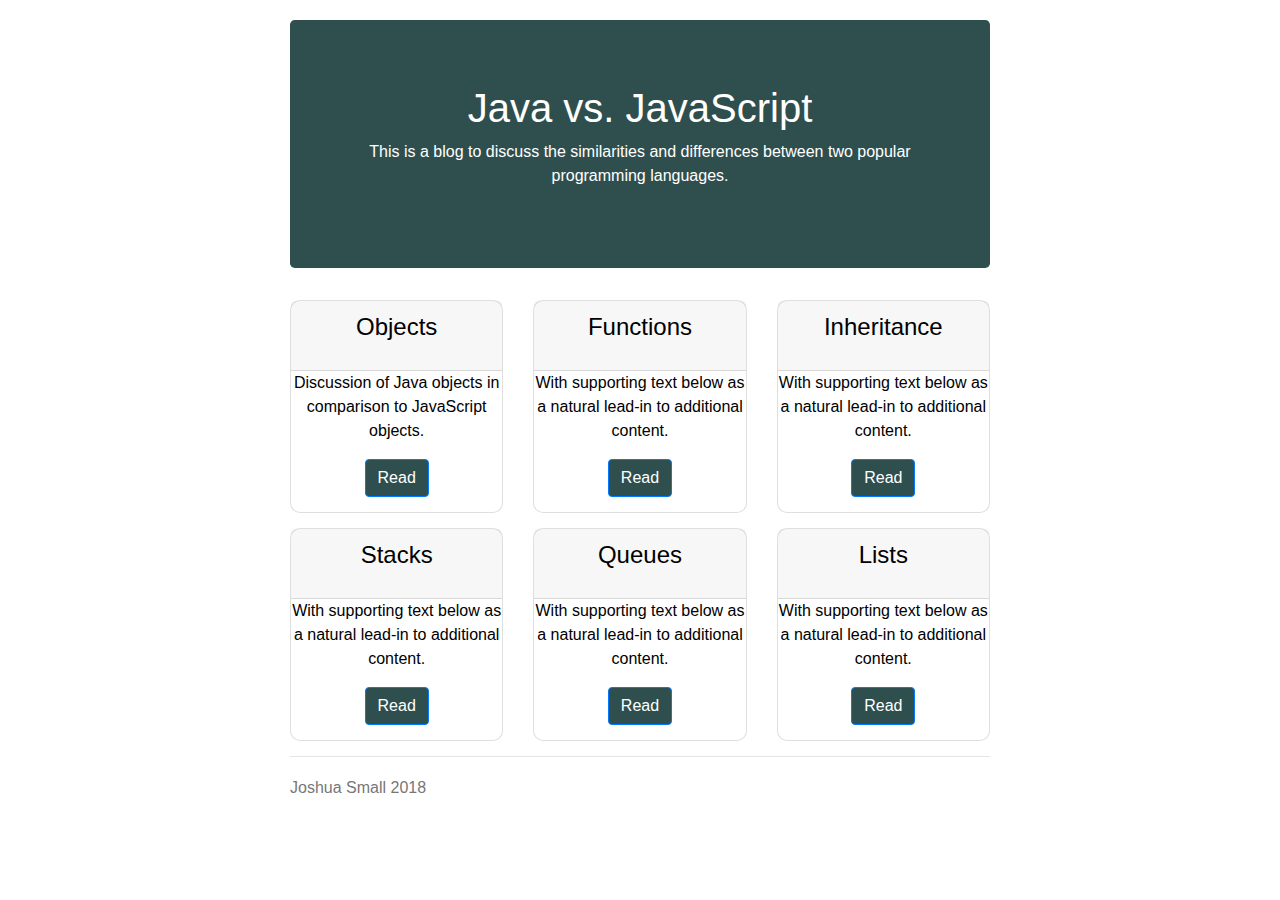
==== index.html @ ed1ac529 "adding initial files" ====
<!DOCTYPE html>
<html>
<head>
  <!-- set viewport -->
  <meta name="viewport" content="width=device-width, initial-scale=1.0">
  <!-- Bootstrap 4 CDN -->
  <link rel="stylesheet" href="https://maxcdn.bootstrapcdn.com/bootstrap/4.0.0/css/bootstrap.min.css" integrity="sha384-Gn5384xqQ1aoWXA+058RXPxPg6fy4IWvTNh0E263XmFcJlSAwiGgFAW/dAiS6JXm" crossorigin="anonymous">
  <!-- custom style sheet -->
  <link rel="stylesheet" href="styles/css.css">

</head>

<body>
    <div class="container"> <!-- open the container -->
      <div class="jumbotron">
        <h1>Java vs. JavaScript</h1>
        <p>
          This is a blog to discuss the similarities and differences between two popular programming languages.
        </p>
      </div>

      <div class="row"> <!-- open row one -->
        <div class="col-sm-4">
          <div class="card text-center">
            <div class="card-header">
              <h4><p>Objects<p></h4>
            </div>
            <div class="card-block">
              <p class="card-text">Discussion of Java objects in comparison to JavaScript objects.</p>
              <a href="pages\objects\index.html" class="btn btn-primary">Read</a>
            </div>
          </div>
        </div>

        <div class="col-sm-4">
          <div class="card text-center">
            <div class="card-header">
              <h4><p>Functions<p></h4>
            </div>
            <div class="card-block">
              <p class="card-text">With supporting text below as a natural lead-in to additional content.</p>
              <a href="#" class="btn btn-primary">Read</a>
            </div>
          </div>
        </div>

        <div class="col-sm-4">
          <div class="card text-center">
            <div class="card-header">
              <h4><p>Inheritance<p></h4>
            </div>
            <div class="card-block">
              <p class="card-text">With supporting text below as a natural lead-in to additional content.</p>
              <a href="#" class="btn btn-primary">Read</a>
            </div>
          </div>
        </div>

      </div> <!-- close row one -->

      <div class="row"> <!-- open row two -->
        <div class="col-sm-4">
          <div class="card text-center">
            <div class="card-header">
              <h4><p>Stacks<p></h4>
            </div>
            <div class="card-block">
              <p class="card-text">With supporting text below as a natural lead-in to additional content.</p>
              <a href="#" class="btn btn-primary">Read</a>
            </div>
          </div>
        </div>

        <div class="col-sm-4">
          <div class="card text-center">
            <div class="card-header">
              <h4><p>Queues<p></h4>
            </div>
            <div class="card-block">
              <p class="card-text">With supporting text below as a natural lead-in to additional content.</p>
              <a href="#" class="btn btn-primary">Read</a>
            </div>
          </div>
        </div>

        <div class="col-sm-4">
          <div class="card text-center">
            <div class="card-header">
              <h4><p>Lists<p></h4>
            </div>
            <div class="card-block">
              <p class="card-text">With supporting text below as a natural lead-in to additional content.</p>
              <a href="#" class="btn btn-primary">Read</a>
            </div>
          </div>
        </div>

      </div> <!-- close row two -->

      <footer class="footer">
        <p>Joshua Small 2018</p>
      </footer>

    </div> <!-- close the container -->
</body>
</html>
---- styles/css.css ----
/* Space out content a bit */
body {
  padding-top: 20px;
  padding-bottom: 20px;
}

/* Everything but the jumbotron gets side spacing for mobile first views */
.header,
.footer {
  padding-right: 15px;
  padding-left: 15px;
}

/* Custom page header */
.header {
  padding-bottom: 20px;
  border-bottom: 1px solid #e5e5e5;
}
/* Make the masthead heading the same height as the navigation */
.header h3 {
  margin-top: 0;
  margin-bottom: 0;
  line-height: 40px;
}

/* Custom page footer */
.footer {
  padding-top: 19px;
  color: #777;
  border-top: 1px solid #e5e5e5;
}

/* Customize container */
@media (min-width: 768px) {
  .container {
    max-width: 730px;
  }
}

/* Main marketing message and sign up button */
.jumbotron {
  color: white;
  text-align: center;
  border-bottom: 1px solid #e5e5e5;
  background-color: darkslategrey;
}

/*
 The @media rule is used to define
 different style rules for different media types/devices.
 In CSS2 this was called media types, while in CSS3 it is called
 media queries
*/

@media screen and (min-width: 768px) {
  /* Remove the padding we set earlier */
  .header,
  .marketing,
  .footer {
    padding-right: 0;
    padding-left: 0;
  }
  /* Space out the masthead */
  .header {
    margin-bottom: 30px;
  }
  /* Remove the bottom border on the jumbotron for visual effect */
  .jumbotron {
    border-bottom: 0;
  }
}

.card{
  background-color: white;
  border-radius: 10px;
  color: black;
  margin-bottom: 15px;
  padding-bottom: 15px;
}

.btn{
  background-color: darkslategrey;

}
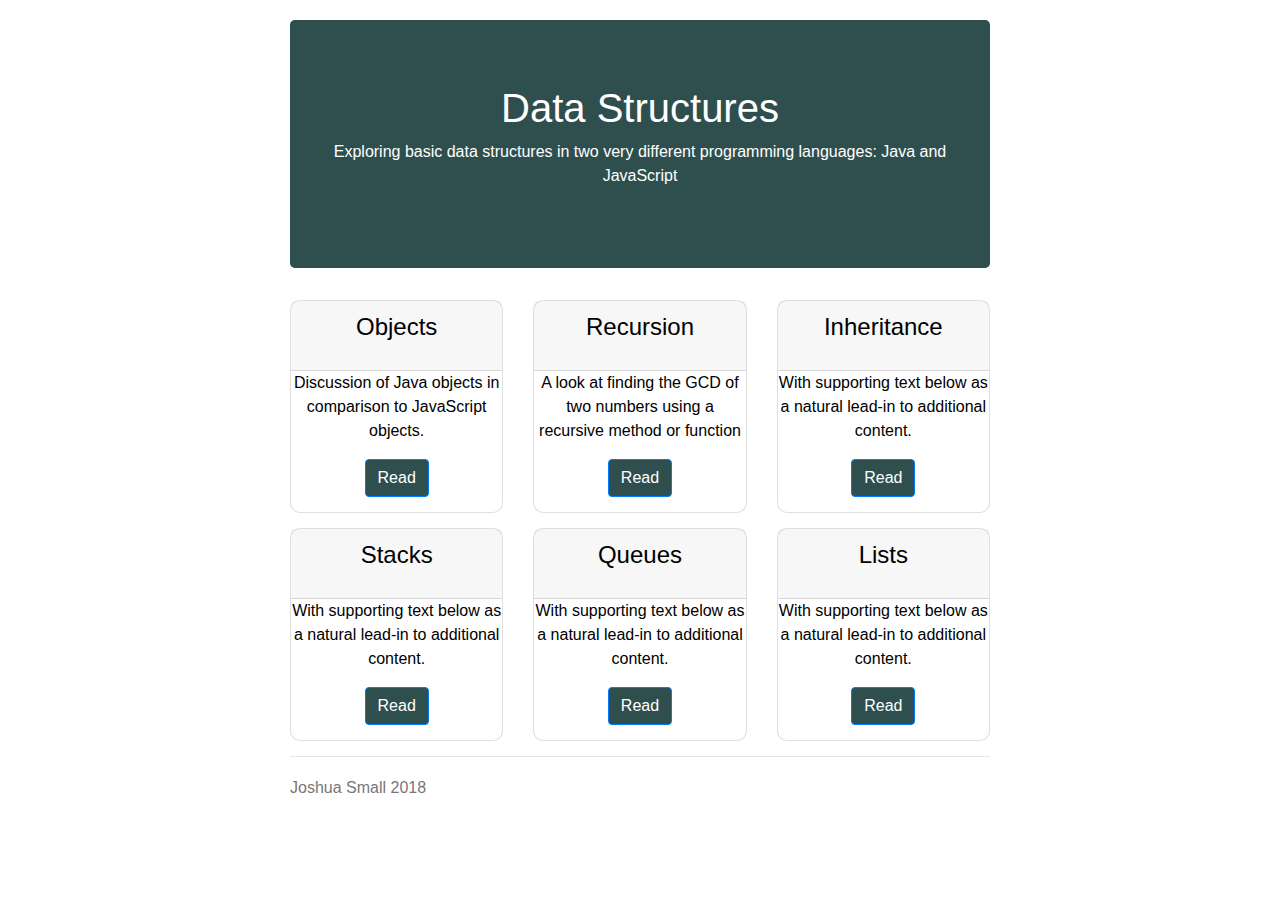
==== commit 5102ea70: "added recursion page to blog" ====
--- a/index.html
+++ b/index.html
@@ -13,9 +13,9 @@
 <body>
     <div class="container"> <!-- open the container -->
       <div class="jumbotron">
-        <h1>Java vs. JavaScript</h1>
+        <h1>Data Structures</h1>
         <p>
-          This is a blog to discuss the similarities and differences between two popular programming languages.
+          Exploring basic data structures in two very different programming languages: Java and JavaScript
         </p>
       </div>
 
@@ -35,11 +35,11 @@
         <div class="col-sm-4">
           <div class="card text-center">
             <div class="card-header">
-              <h4><p>Functions<p></h4>
+              <h4><p>Recursion<p></h4>
             </div>
             <div class="card-block">
-              <p class="card-text">With supporting text below as a natural lead-in to additional content.</p>
-              <a href="#" class="btn btn-primary">Read</a>
+              <p class="card-text">A look at finding the GCD of two numbers using a recursive method or function</p>
+              <a href="pages\recursion\index.html" class="btn btn-primary">Read</a>
             </div>
           </div>
         </div>
